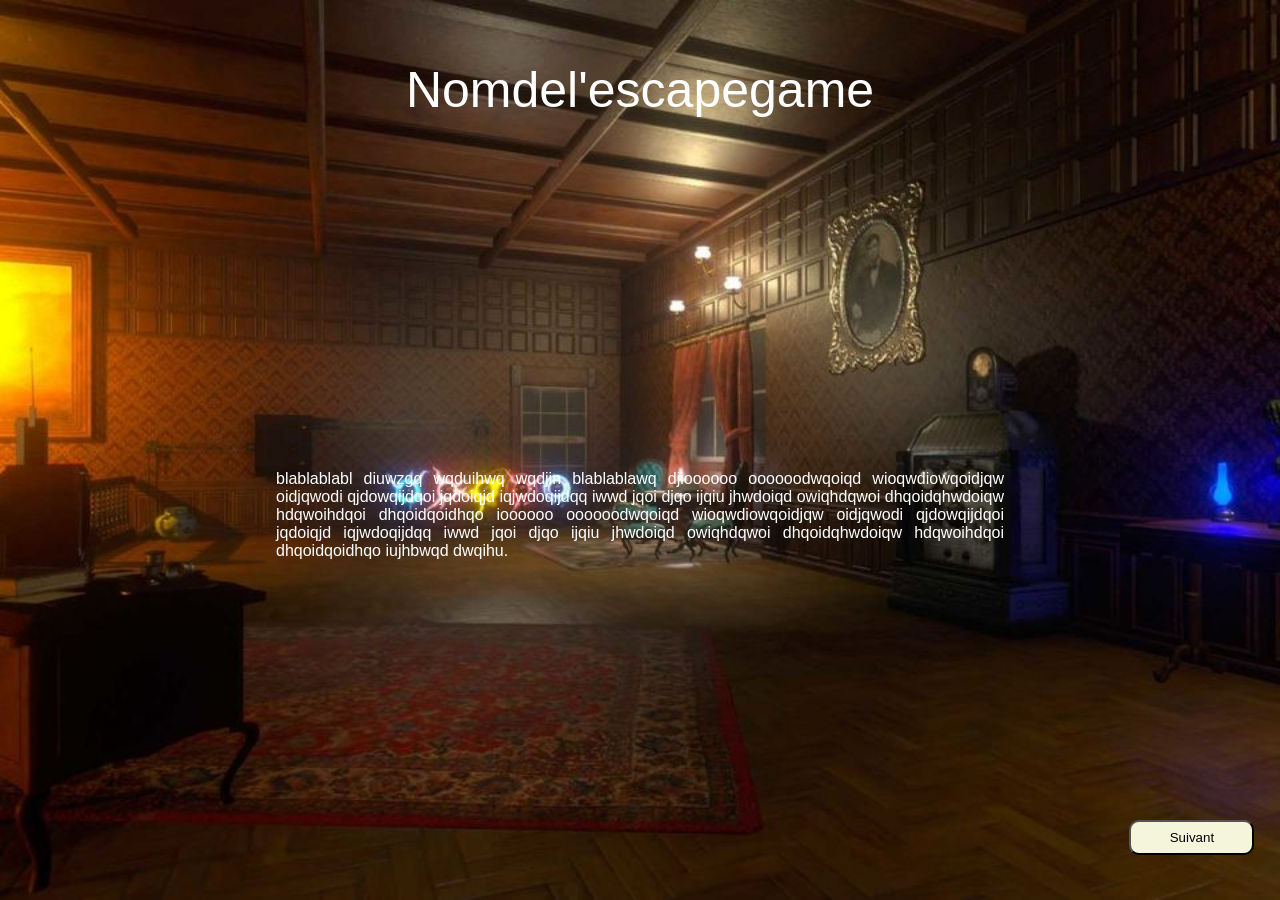
==== index.html @ 1380acb6 "Patron de la page d'accueil" ====
<!DOCTYPE html>
<html lang="fr">
<head>
    <meta charset="UTF-8">
    <meta name="viewport" content="width=device-width, initial-scale=1.0">
    <link rel="stylesheet" href="assets/css/index.css">
    <link rel="stylesheet" href="assets/css/style.css">
    
    <title>Accueil</title>
</head>
<body>
    <div class="wave">
        <label>Nom de l'escape game</label>
    </div>
    <div class="paragraphe">
        <label>blablablabl diuwzgq wqduihwq wqdjin blablablawq djioooooo oooooodwqoiqd wioqwdiowqoidjqw oidjqwodi qjdowqijdqoi jqdoiqjd   iqjwdoqijdqq iwwd jqoi djqo ijqiu jhwdoiqd owiqhdqwoi dhqoidqhwdoiqw hdqwoihdqoi dhqoidqoidhqo ioooooo oooooodwqoiqd wioqwdiowqoidjqw oidjqwodi qjdowqijdqoi jqdoiqjd   iqjwdoqijdqq iwwd jqoi djqo ijqiu jhwdoiqd owiqhdqwoi dhqoidqhwdoiqw hdqwoihdqoi dhqoidqoidhqo iujhbwqd dwqihu.</label>
    </div>
    
    <button class = "bouton", type="button">Suivant</button>
    <script src="assets/js/title.js"></script>
</body>
</html>
---- assets/css/index.css ----
*{
    margin: 0;
    padding: 0;
    box-sizing: border-box;
    
}

body {
    background-image: url('../img/background-index.jpg');
    background-repeat: no-repeat;
    background-attachment: fixed;
    background-position: center;
    background-size: cover;
    margin: 0;
    min-height: 100vh;
}

.wave{
    position: absolute;
    top: 10%;
    left: 50%;
    text-align: center;
    transform: translate(-50%, -50%); 
}

.wave label {
    font-size: 50px;
    color: white;
    font-family: 'Franklin Gothic Medium', 'Arial Narrow', Arial, sans-serif;
}

.wave label span{
    display: inline-block;
    font-size: 50px;
    transition: 0.3s;
}

.wave label:hover span {
    color:rgb(87, 75, 149);
    transform: translateY(-30px);
}
---- assets/css/style.css ----
.paragraphe {
    position: absolute;
    top: 50%;
    left: 50%;
    transform: translateX(-50%);
    width: 60%;            /* Limite la largeur à 60% de l'écran */
    max-width: 800px;      /* Largeur maximale pour les grands écrans */
    text-align: justify;    /* Justifie le texte */
    padding: 20px;
    word-wrap: break-word; /* revient a la ligne si le texte est trop long */
}

/* Visuel du texte des paragraphes*/
.paragraphe label {
    color: white;
    font-family:'Gill Sans', 'Gill Sans MT', Calibri, 'Trebuchet MS', sans-serif;
}


.bouton {
    position: absolute;
    bottom: 5%;
    right: 2%;
    width: 125px;
    height: 35px;
    border-radius: 10px;
    background-color:beige;
    transition: 0.3s;
    cursor: pointer;
}

.bouton:hover {
    background-color: rgb(173, 173, 146);
}
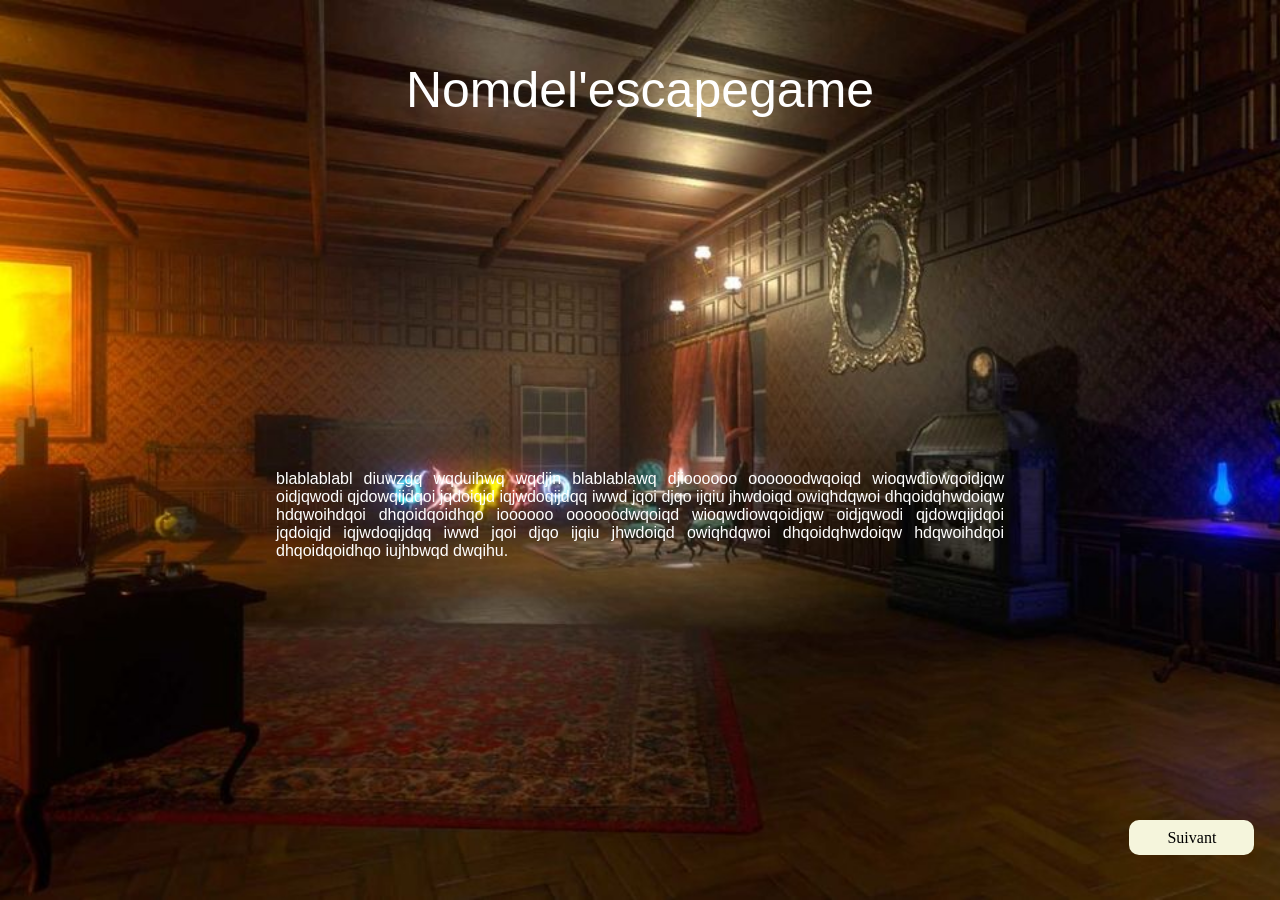
==== commit acb4d9c2: "Ajout du patron du premier mini jeu (taquin)" ====
--- a/index.html
+++ b/index.html
@@ -16,7 +16,7 @@
         <label>blablablabl diuwzgq wqduihwq wqdjin blablablawq djioooooo oooooodwqoiqd wioqwdiowqoidjqw oidjqwodi qjdowqijdqoi jqdoiqjd   iqjwdoqijdqq iwwd jqoi djqo ijqiu jhwdoiqd owiqhdqwoi dhqoidqhwdoiqw hdqwoihdqoi dhqoidqoidhqo ioooooo oooooodwqoiqd wioqwdiowqoidjqw oidjqwodi qjdowqijdqoi jqdoiqjd   iqjwdoqijdqq iwwd jqoi djqo ijqiu jhwdoiqd owiqhdqwoi dhqoidqhwdoiqw hdqwoihdqoi dhqoidqoidhqo iujhbwqd dwqihu.</label>
     </div>
     
-    <button class = "bouton", type="button">Suivant</button>
+    <a href="catacombs.html" class="bouton">Suivant</a>
     <script src="assets/js/title.js"></script>
 </body>
 </html>
--- a/assets/css/style.css
+++ b/assets/css/style.css
@@ -3,20 +3,20 @@
     top: 50%;
     left: 50%;
     transform: translateX(-50%);
-    width: 60%;            /* Limite la largeur à 60% de l'écran */
-    max-width: 800px;      /* Largeur maximale pour les grands écrans */
-    text-align: justify;    /* Justifie le texte */
+    width: 60%;            
+    max-width: 800px;      
+    text-align: justify;   
     padding: 20px;
-    word-wrap: break-word; /* revient a la ligne si le texte est trop long */
+    word-wrap: break-word; 
 }
 
-/* Visuel du texte des paragraphes*/
+
 .paragraphe label {
     color: white;
     font-family:'Gill Sans', 'Gill Sans MT', Calibri, 'Trebuchet MS', sans-serif;
 }
 
-
+/* Visuel du bouton suivant */ 
 .bouton {
     position: absolute;
     bottom: 5%;
@@ -24,11 +24,18 @@
     width: 125px;
     height: 35px;
     border-radius: 10px;
-    background-color:beige;
+    background-color: beige;
     transition: 0.3s;
     cursor: pointer;
+    text-decoration: none;
+    color: black;
+    display: flex;
+    justify-content: center;
+    align-items: center;
+    box-sizing: border-box;
 }
 
 .bouton:hover {
     background-color: rgb(173, 173, 146);
+    color: black;
 }
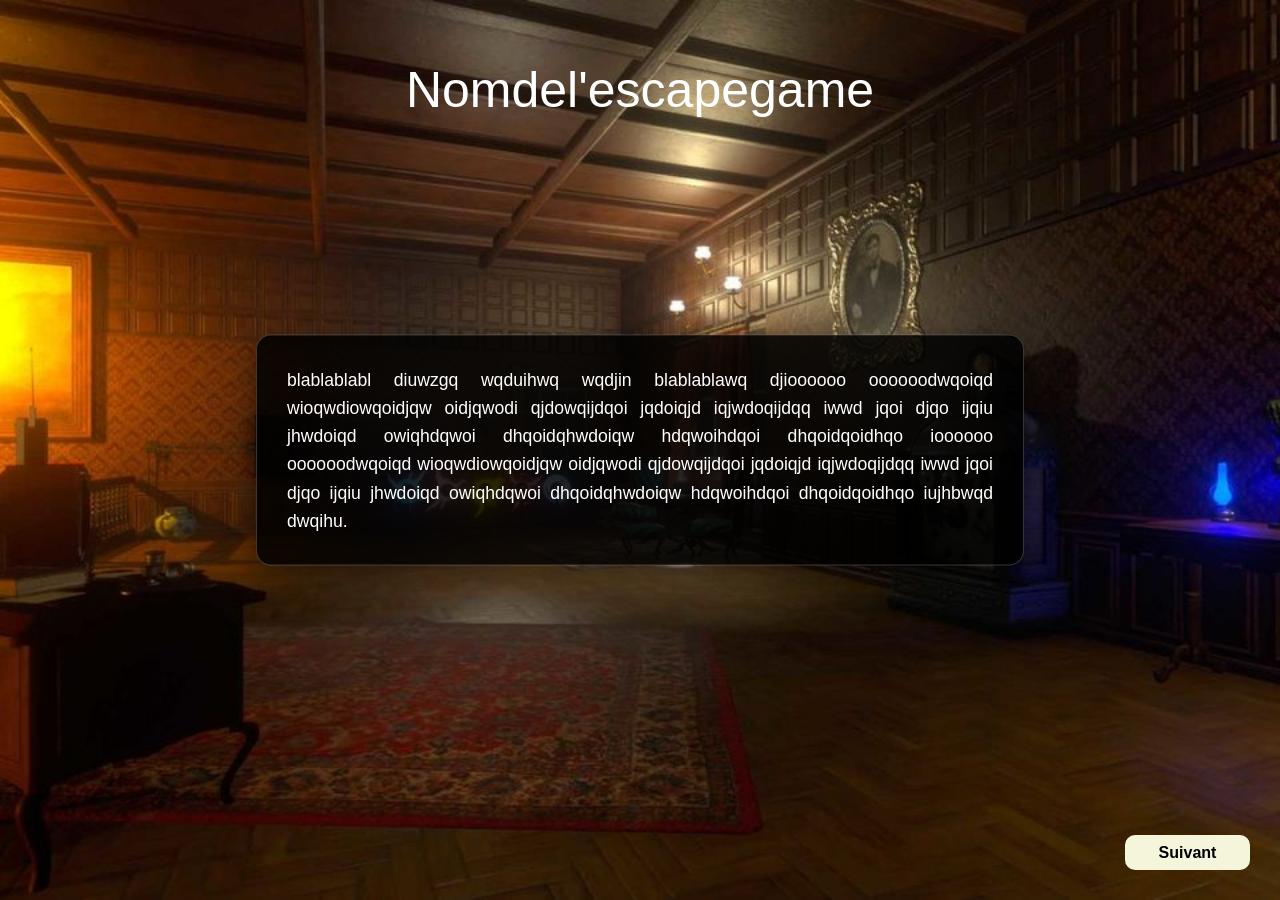
==== commit 7e42e70b: "Ajout du patron du metro et réorganisation de tout le code" ====
--- a/index.html
+++ b/index.html
@@ -3,20 +3,21 @@
 <head>
     <meta charset="UTF-8">
     <meta name="viewport" content="width=device-width, initial-scale=1.0">
+    <link rel="stylesheet" href="assets/css/style.css">
     <link rel="stylesheet" href="assets/css/index.css">
-    <link rel="stylesheet" href="assets/css/style.css">
-    
     <title>Accueil</title>
 </head>
 <body>
     <div class="wave">
         <label>Nom de l'escape game</label>
     </div>
-    <div class="paragraphe">
-        <label>blablablabl diuwzgq wqduihwq wqdjin blablablawq djioooooo oooooodwqoiqd wioqwdiowqoidjqw oidjqwodi qjdowqijdqoi jqdoiqjd   iqjwdoqijdqq iwwd jqoi djqo ijqiu jhwdoiqd owiqhdqwoi dhqoidqhwdoiqw hdqwoihdqoi dhqoidqoidhqo ioooooo oooooodwqoiqd wioqwdiowqoidjqw oidjqwodi qjdowqijdqoi jqdoiqjd   iqjwdoqijdqq iwwd jqoi djqo ijqiu jhwdoiqd owiqhdqwoi dhqoidqhwdoiqw hdqwoihdqoi dhqoidqoidhqo iujhbwqd dwqihu.</label>
+
+    <div class="boite-dialogue" style="position: absolute; top: 50%; left: 50%; transform: translate(-50%, -50%); width: 60%;">
+        <p class="texte-narratif">blablablabl diuwzgq wqduihwq wqdjin blablablawq djioooooo oooooodwqoiqd wioqwdiowqoidjqw oidjqwodi qjdowqijdqoi jqdoiqjd iqjwdoqijdqq iwwd jqoi djqo ijqiu jhwdoiqd owiqhdqwoi dhqoidqhwdoiqw hdqwoihdqoi dhqoidqoidhqo ioooooo oooooodwqoiqd wioqwdiowqoidjqw oidjqwodi qjdowqijdqoi jqdoiqjd iqjwdoqijdqq iwwd jqoi djqo ijqiu jhwdoiqd owiqhdqwoi dhqoidqhwdoiqw hdqwoihdqoi dhqoidqoidhqo iujhbwqd dwqihu.</p>
     </div>
     
-    <a href="catacombs.html" class="bouton">Suivant</a>
+    <a href="catacombs.html" class="bouton btn-fixe-droite">Suivant</a>
+
     <script src="assets/js/title.js"></script>
 </body>
 </html>
--- a/assets/css/style.css
+++ b/assets/css/style.css
@@ -1,41 +1,58 @@
-.paragraphe {
-    position: absolute;
-    top: 50%;
-    left: 50%;
-    transform: translateX(-50%);
-    width: 60%;            
-    max-width: 800px;      
-    text-align: justify;   
-    padding: 20px;
-    word-wrap: break-word; 
+body {
+    margin: 0;
+    padding: 0;
+    font-family: 'Gill Sans', 'Gill Sans MT', Calibri, sans-serif;
+    color: white;
 }
 
-
-.paragraphe label {
-    color: white;
-    font-family:'Gill Sans', 'Gill Sans MT', Calibri, 'Trebuchet MS', sans-serif;
+.texte-narratif {
+    font-size: 1.1rem;
+    line-height: 1.6;
+    text-align: justify;
+    margin: 0;
 }
 
-/* Visuel du bouton suivant */ 
+.boite-dialogue {
+    background: rgba(0, 0, 0, 0.85);
+    padding: 30px;
+    border-radius: 15px;
+    border: 1px solid rgba(255, 255, 255, 0.2);
+    box-shadow: 0 10px 30px rgba(0, 0, 0, 0.5);
+    text-align: center;
+}
+
 .bouton {
-    position: absolute;
-    bottom: 5%;
-    right: 2%;
+    display: inline-flex;
+    justify-content: center;
+    align-items: center;
+    background-color: beige;
+    color: black;
+    text-decoration: none;
+    font-weight: bold;
+    border-radius: 10px;
+    transition: 0.3s;
+    cursor: pointer;
+    border: none;
     width: 125px;
     height: 35px;
-    border-radius: 10px;
-    background-color: beige;
-    transition: 0.3s;
-    cursor: pointer;
-    text-decoration: none;
-    color: black;
-    display: flex;
-    justify-content: center;
-    align-items: center;
     box-sizing: border-box;
 }
 
 .bouton:hover {
     background-color: rgb(173, 173, 146);
-    color: black;
+    transform: scale(1.05);
+}
+
+.btn-fixe-droite {
+    position: fixed;
+    bottom: 30px;
+    right: 30px;
+    z-index: 2000;
+}
+
+.btn-fixe-gauche {
+    position: fixed;
+    top: 25px;
+    left: 25px;
+    z-index: 2000;
 }
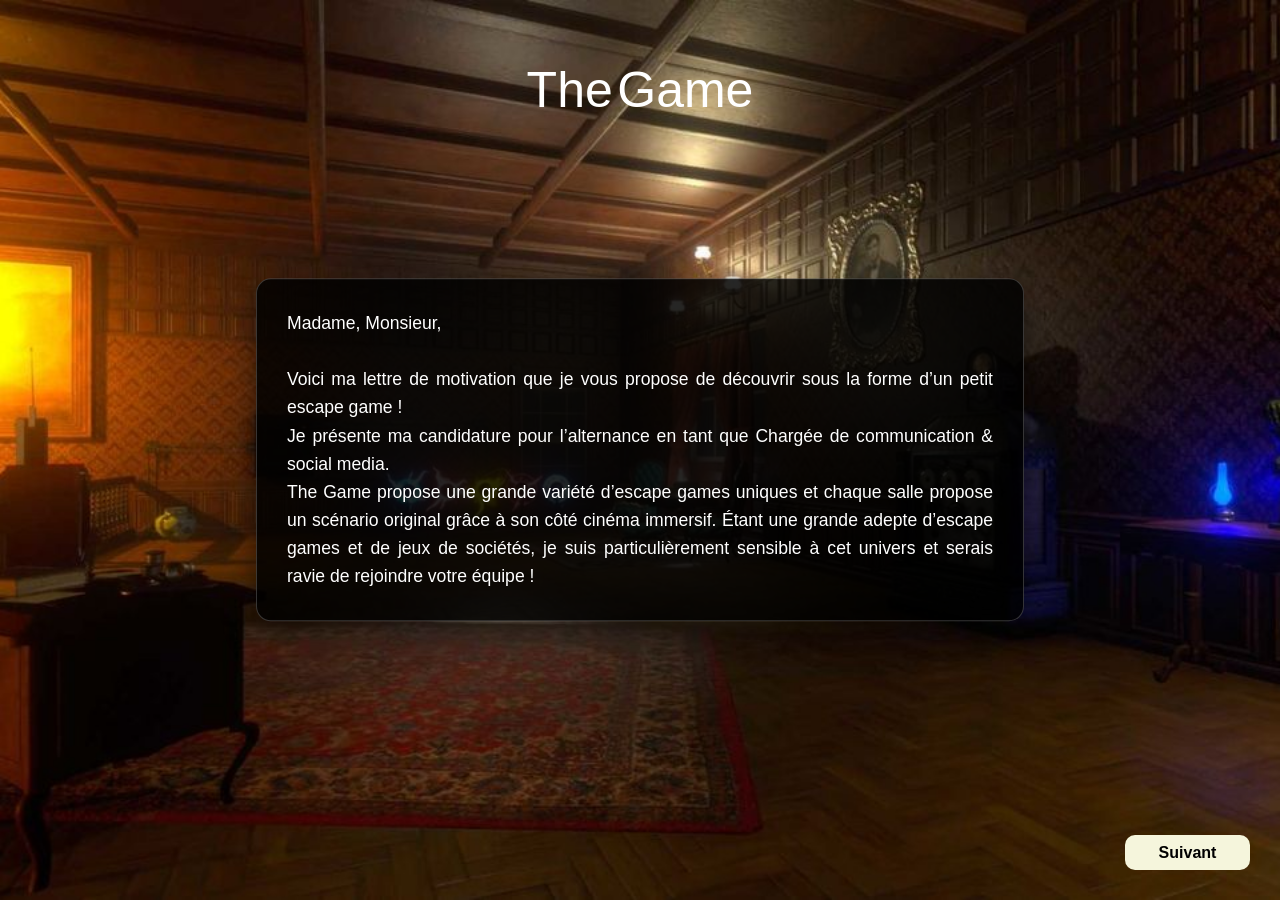
==== commit 230f2b89: "Ajout de la page de conclusions + credit + intégration de tout les texte de l'argumentaire de la let" ====
--- a/index.html
+++ b/index.html
@@ -9,11 +9,12 @@
 </head>
 <body>
     <div class="wave">
-        <label>Nom de l'escape game</label>
+        <label>The</label>
+        <label>Game</label>
     </div>
 
-    <div class="boite-dialogue" style="position: absolute; top: 50%; left: 50%; transform: translate(-50%, -50%); width: 60%;">
-        <p class="texte-narratif">blablablabl diuwzgq wqduihwq wqdjin blablablawq djioooooo oooooodwqoiqd wioqwdiowqoidjqw oidjqwodi qjdowqijdqoi jqdoiqjd iqjwdoqijdqq iwwd jqoi djqo ijqiu jhwdoiqd owiqhdqwoi dhqoidqhwdoiqw hdqwoihdqoi dhqoidqoidhqo ioooooo oooooodwqoiqd wioqwdiowqoidjqw oidjqwodi qjdowqijdqoi jqdoiqjd iqjwdoqijdqq iwwd jqoi djqo ijqiu jhwdoiqd owiqhdqwoi dhqoidqhwdoiqw hdqwoihdqoi dhqoidqoidhqo iujhbwqd dwqihu.</p>
+    <div class="boite-dialogue boite-centre-accueil">
+        <p class="texte-narratif">Madame, Monsieur,<br><br>Voici ma lettre de motivation que je vous propose de découvrir sous la forme d’un petit escape game !<br>Je présente ma candidature pour l’alternance en tant que Chargée de communication & social media.<br>The Game propose une grande variété d’escape games uniques et chaque salle propose un scénario original grâce à son côté cinéma immersif. Étant une grande adepte d’escape games et de jeux de sociétés, je suis particulièrement sensible à cet univers et serais ravie de rejoindre votre équipe !</p>
     </div>
     
     <a href="catacombs.html" class="bouton btn-fixe-droite">Suivant</a>
--- a/assets/css/style.css
+++ b/assets/css/style.css
@@ -55,4 +55,62 @@
     top: 25px;
     left: 25px;
     z-index: 2000;
+}
+
+.boite-centre-accueil {
+    position: absolute; 
+    top: 50%; 
+    left: 50%; 
+    transform: translate(-50%, -50%); 
+    width: 60%;
+}
+
+.ecran-victoire-generique {
+    display: none; 
+    width: 60%; 
+    position: fixed; 
+    top: 50%; 
+    left: 50%; 
+    transform: translate(-50%, -50%);
+}
+
+.ecran-victoire-transition {
+    display: none; 
+    opacity: 0; 
+    transition: opacity 1s ease-in; 
+    width: 60%; 
+    position: fixed; 
+    top: 50%; 
+    left: 50%; 
+    transform: translate(-50%, -50%);
+}
+
+.btn-retour-cache {
+    display: none;
+}
+
+.input-metro-custom {
+    width: 200px; 
+    height: 40px; 
+    text-align: center; 
+    margin-bottom: 15px; 
+    border-radius: 5px; 
+    border: none;
+}
+
+.boite-credits {
+    position: absolute;
+    bottom: 5%;
+    left: 50%;
+    transform: translateX(-50%);
+    width: 40%;
+    padding: 15px;
+}
+
+.texte-credits {
+    font-family:Cambria, Cochin, Georgia, Times, 'Times New Roman', serif;
+    font-size: 0.8rem;
+    color: rgba(255, 255, 255, 0.7); 
+    text-align: center;
+    margin: 0;
 }
--- a/assets/css/index.css
+++ b/assets/css/index.css
@@ -36,6 +36,6 @@
 }
 
 .wave label:hover span {
-    color:rgb(87, 75, 149);
+    color:rgb(58, 52, 51);
     transform: translateY(-30px);
 }
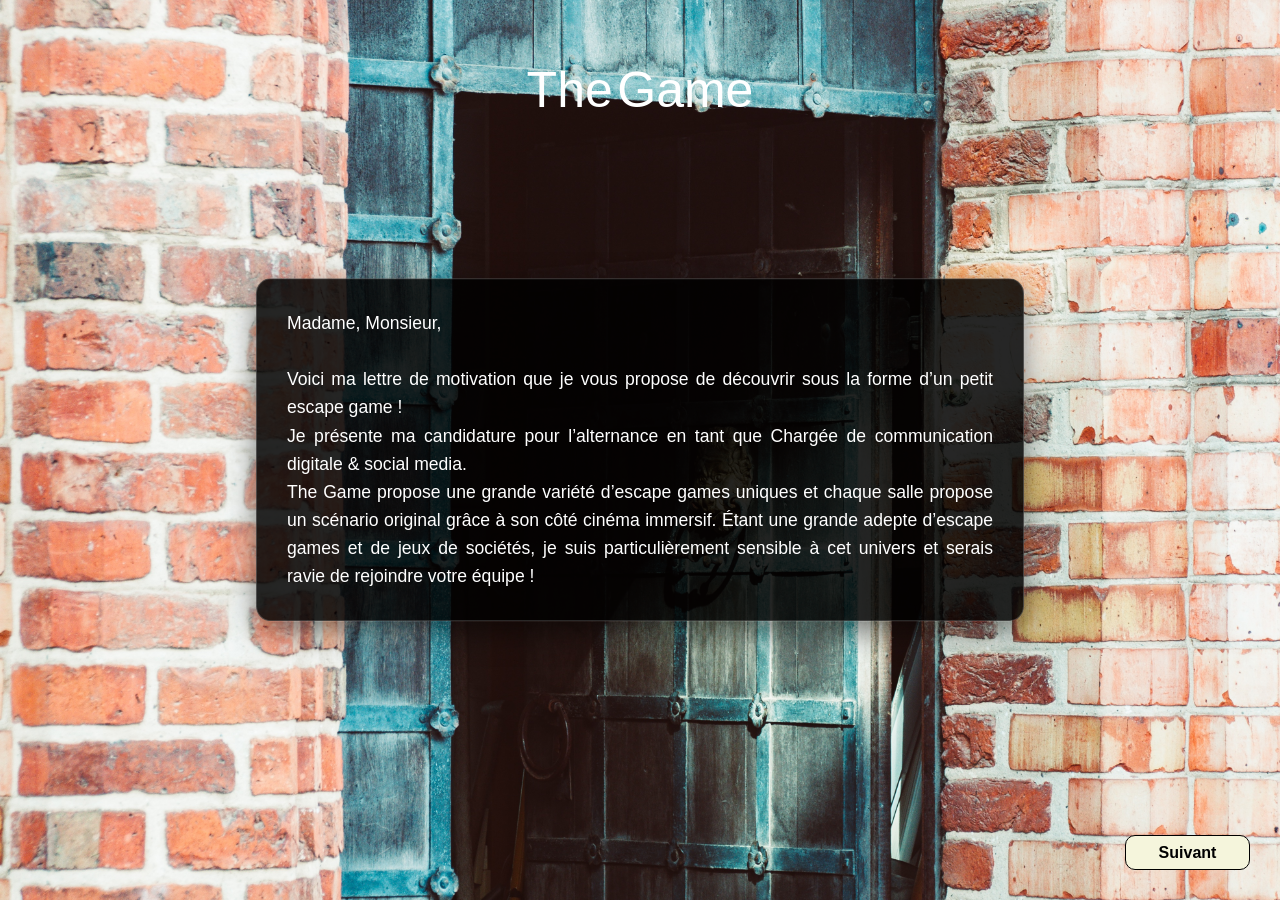
==== commit 4bcdb90f: "Changement texte" ====
--- a/index.html
+++ b/index.html
@@ -14,7 +14,7 @@
     </div>
 
     <div class="boite-dialogue boite-centre-accueil">
-        <p class="texte-narratif">Madame, Monsieur,<br><br>Voici ma lettre de motivation que je vous propose de découvrir sous la forme d’un petit escape game !<br>Je présente ma candidature pour l’alternance en tant que Chargée de communication & social media.<br>The Game propose une grande variété d’escape games uniques et chaque salle propose un scénario original grâce à son côté cinéma immersif. Étant une grande adepte d’escape games et de jeux de sociétés, je suis particulièrement sensible à cet univers et serais ravie de rejoindre votre équipe !</p>
+        <p class="texte-narratif">Madame, Monsieur,<br><br>Voici ma lettre de motivation que je vous propose de découvrir sous la forme d’un petit escape game !<br>Je présente ma candidature pour l’alternance en tant que Chargée de communication digitale & social media.<br>The Game propose une grande variété d’escape games uniques et chaque salle propose un scénario original grâce à son côté cinéma immersif. Étant une grande adepte d’escape games et de jeux de sociétés, je suis particulièrement sensible à cet univers et serais ravie de rejoindre votre équipe !</p>
     </div>
     
     <a href="catacombs.html" class="bouton btn-fixe-droite">Suivant</a>
--- a/assets/css/style.css
+++ b/assets/css/style.css
@@ -36,6 +36,7 @@
     width: 125px;
     height: 35px;
     box-sizing: border-box;
+    border: 1px solid black;
 }
 
 .bouton:hover {
@@ -55,6 +56,13 @@
     top: 25px;
     left: 25px;
     z-index: 2000;
+}
+
+.btn-fixe-haut-droite {
+    position: fixed;
+    top: 20px;
+    right: 20px;
+    z-index: 1000;
 }
 
 .boite-centre-accueil {
--- a/assets/css/index.css
+++ b/assets/css/index.css
@@ -23,6 +23,7 @@
     transform: translate(-50%, -50%); 
 }
 
+
 .wave label {
     font-size: 50px;
     color: white;
